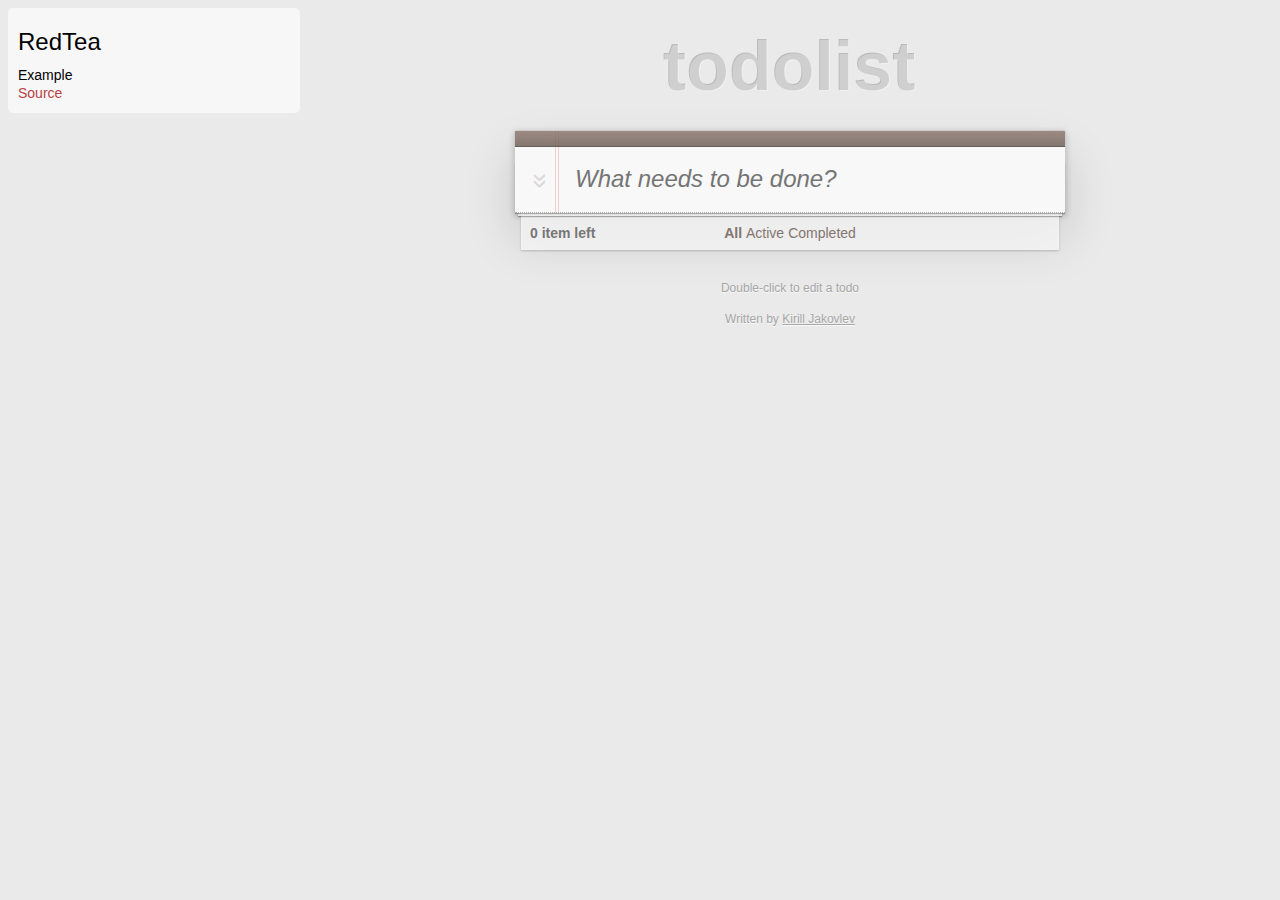
==== public/index.html @ cc296a49 "init" ====
<!DOCTYPE html>
<html>
  <head>
    <meta charset=utf-8 >
    <link rel=stylesheet href=stylesheets/redtea.ui.css />
    <link rel=stylesheet href=stylesheets/base.css />
    <script src=javascripts/redtea.js ></script>
    <script src=javascripts/redtea.core.js ></script>
    <script src=javascripts/redtea.ui.js ></script>
    <script src=javascripts/redtea.framework.js ></script>
    <script src=javascripts/todolist.js ></script>
    <title>Todolist</title>
  </head>
  <body class=learn-bar>
    <aside class=learn>
      <header>
        <h3>RedTea</h3>
        <span class="source-links">
          <h5>Example</h5>
          <a href="https://github.com/special-k/todolist">Source</a>
        </span>
      </header>
    </aside>
    <section id=todoapp>
      <header id=header>
        <h1>todolist</h1>
        <input id=new-todo placeholder="What needs to be done?" autofocus="">
      </header>
      <section style="display: block;" id="main">
        <input id="toggle-all" type="checkbox">
        <ul id="todo-list"></ul>
      </section>
    </section>
    <footer id="info">
      <p>Double-click to edit a todo</p>
      <p>Written by <a href="https://github.com/special-k">Kirill Jakovlev</a></p>
    </footer>
    <script>start()</script>
  </body>
</html>
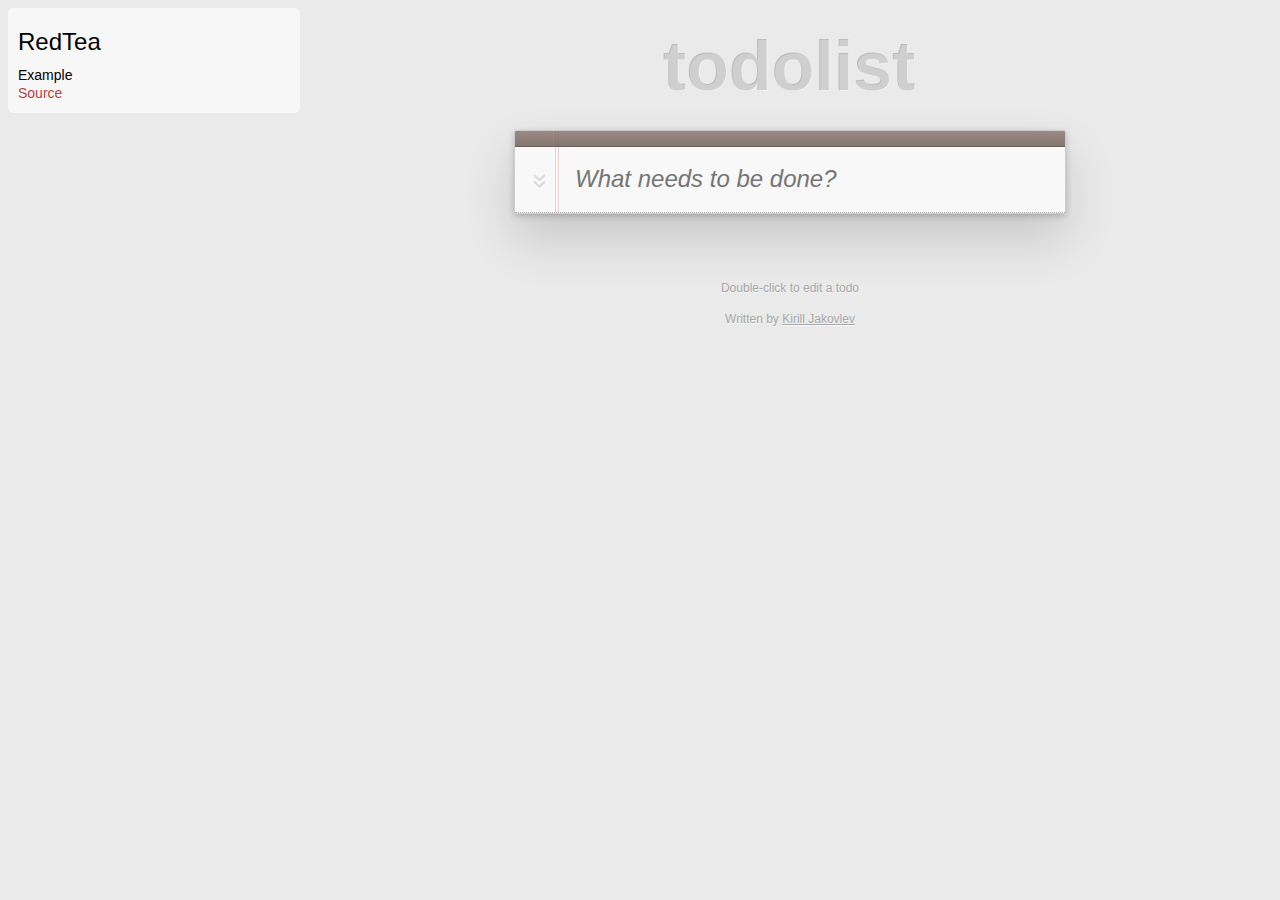
==== commit f1fe8eea: "less performance but more simplicity" ====
--- a/public/index.html
+++ b/public/index.html
@@ -35,6 +35,6 @@
       <p>Double-click to edit a todo</p>
       <p>Written by <a href="https://github.com/special-k">Kirill Jakovlev</a></p>
     </footer>
-    <script>start()</script>
+    <script>new Todolist( document.one( 'todoapp' ) );</script>
   </body>
 </html>
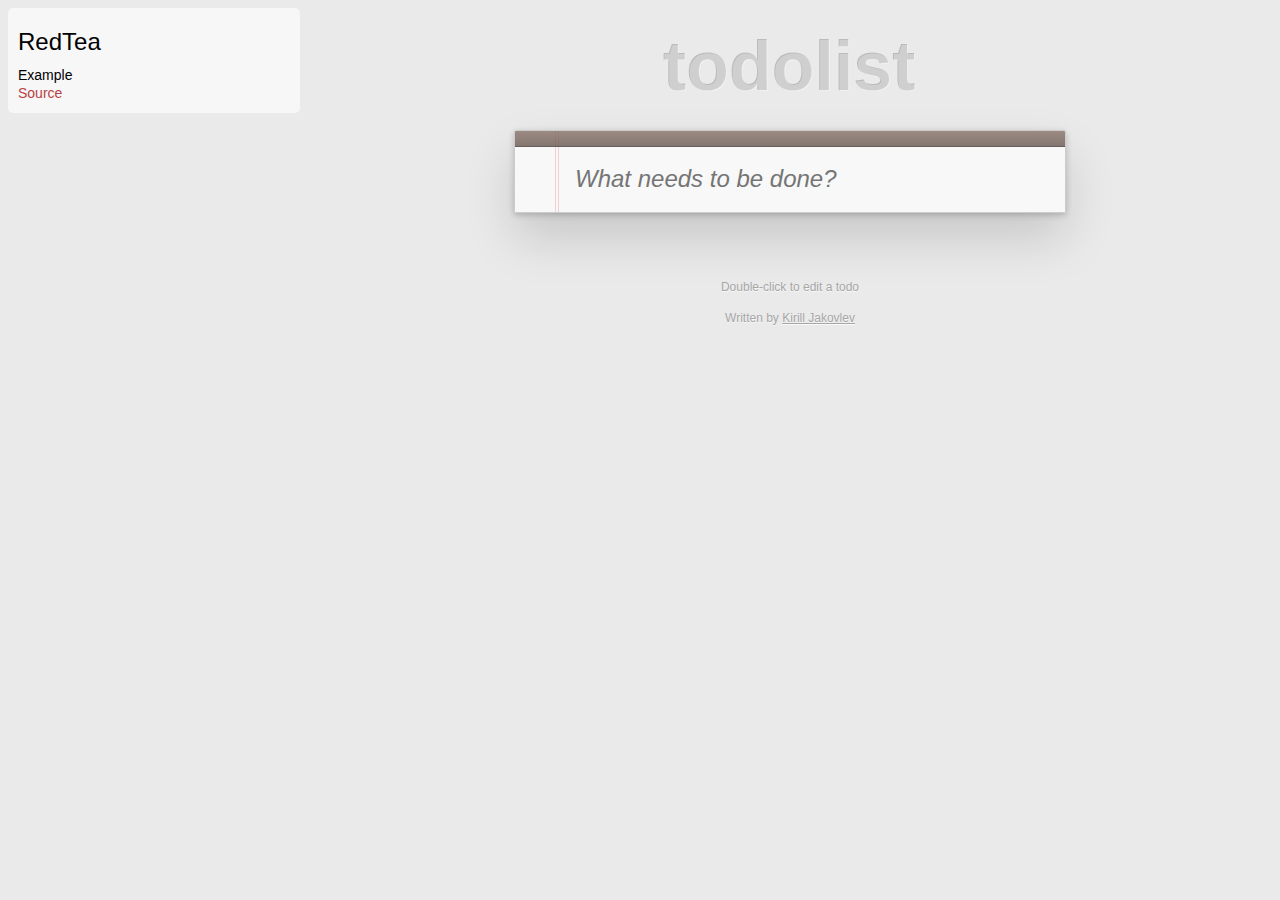
==== commit 4647842b: "toggle-all fix" ====
--- a/public/index.html
+++ b/public/index.html
@@ -12,15 +12,6 @@
     <title>Todolist</title>
   </head>
   <body class=learn-bar>
-    <aside class=learn>
-      <header>
-        <h3>RedTea</h3>
-        <span class="source-links">
-          <h5>Example</h5>
-          <a href="https://github.com/special-k/todolist">Source</a>
-        </span>
-      </header>
-    </aside>
     <section id=todoapp>
       <header id=header>
         <h1>todolist</h1>
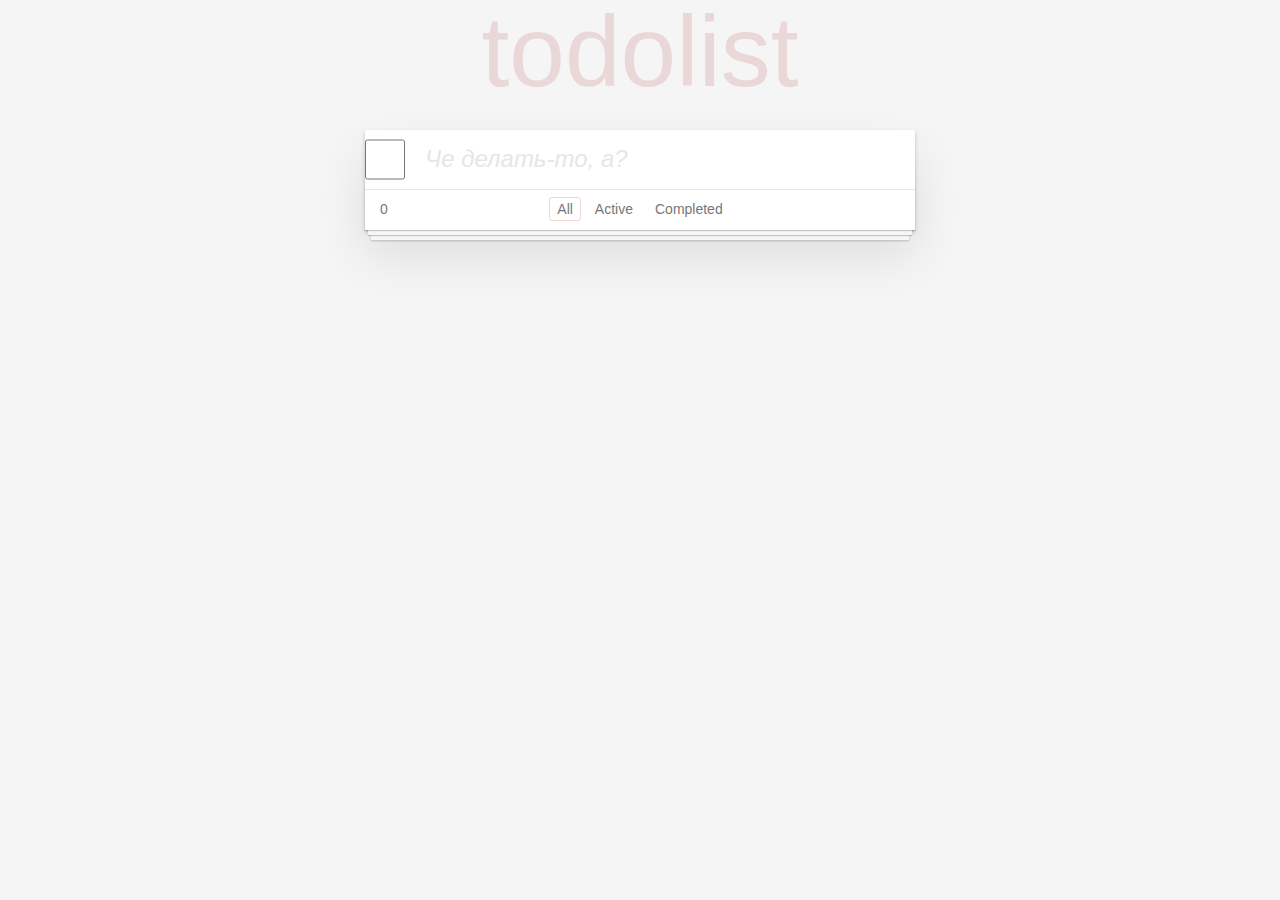
==== commit 5576552a: "новая модель данных" ====
--- a/public/index.html
+++ b/public/index.html
@@ -4,28 +4,13 @@
     <meta charset=utf-8 >
     <link rel=stylesheet href=stylesheets/redtea.ui.css />
     <link rel=stylesheet href=stylesheets/base.css />
-    <script src=javascripts/redtea.js ></script>
-    <script src=javascripts/redtea.core.js ></script>
-    <script src=javascripts/redtea.ui.js ></script>
-    <script src=javascripts/redtea.framework.js ></script>
-    <script src=javascripts/todolist.js ></script>
+    <link rel=stylesheet href=stylesheets/todolist.css />
+    <script src=javascripts/redtea.js></script>
+    <script src=javascripts/redtea.core.js></script>
+    <script src=javascripts/todolist.js></script>
     <title>Todolist</title>
   </head>
   <body class=learn-bar>
-    <section id=todoapp>
-      <header id=header>
-        <h1>todolist</h1>
-        <input id=new-todo placeholder="What needs to be done?" autofocus="">
-      </header>
-      <section style="display: block;" id="main">
-        <input id="toggle-all" type="checkbox">
-        <ul id="todo-list"></ul>
-      </section>
-    </section>
-    <footer id="info">
-      <p>Double-click to edit a todo</p>
-      <p>Written by <a href="https://github.com/special-k">Kirill Jakovlev</a></p>
-    </footer>
-    <script>new Todolist( document.one( 'todoapp' ) );</script>
+    <script>new Todolist();</script>
   </body>
 </html>
